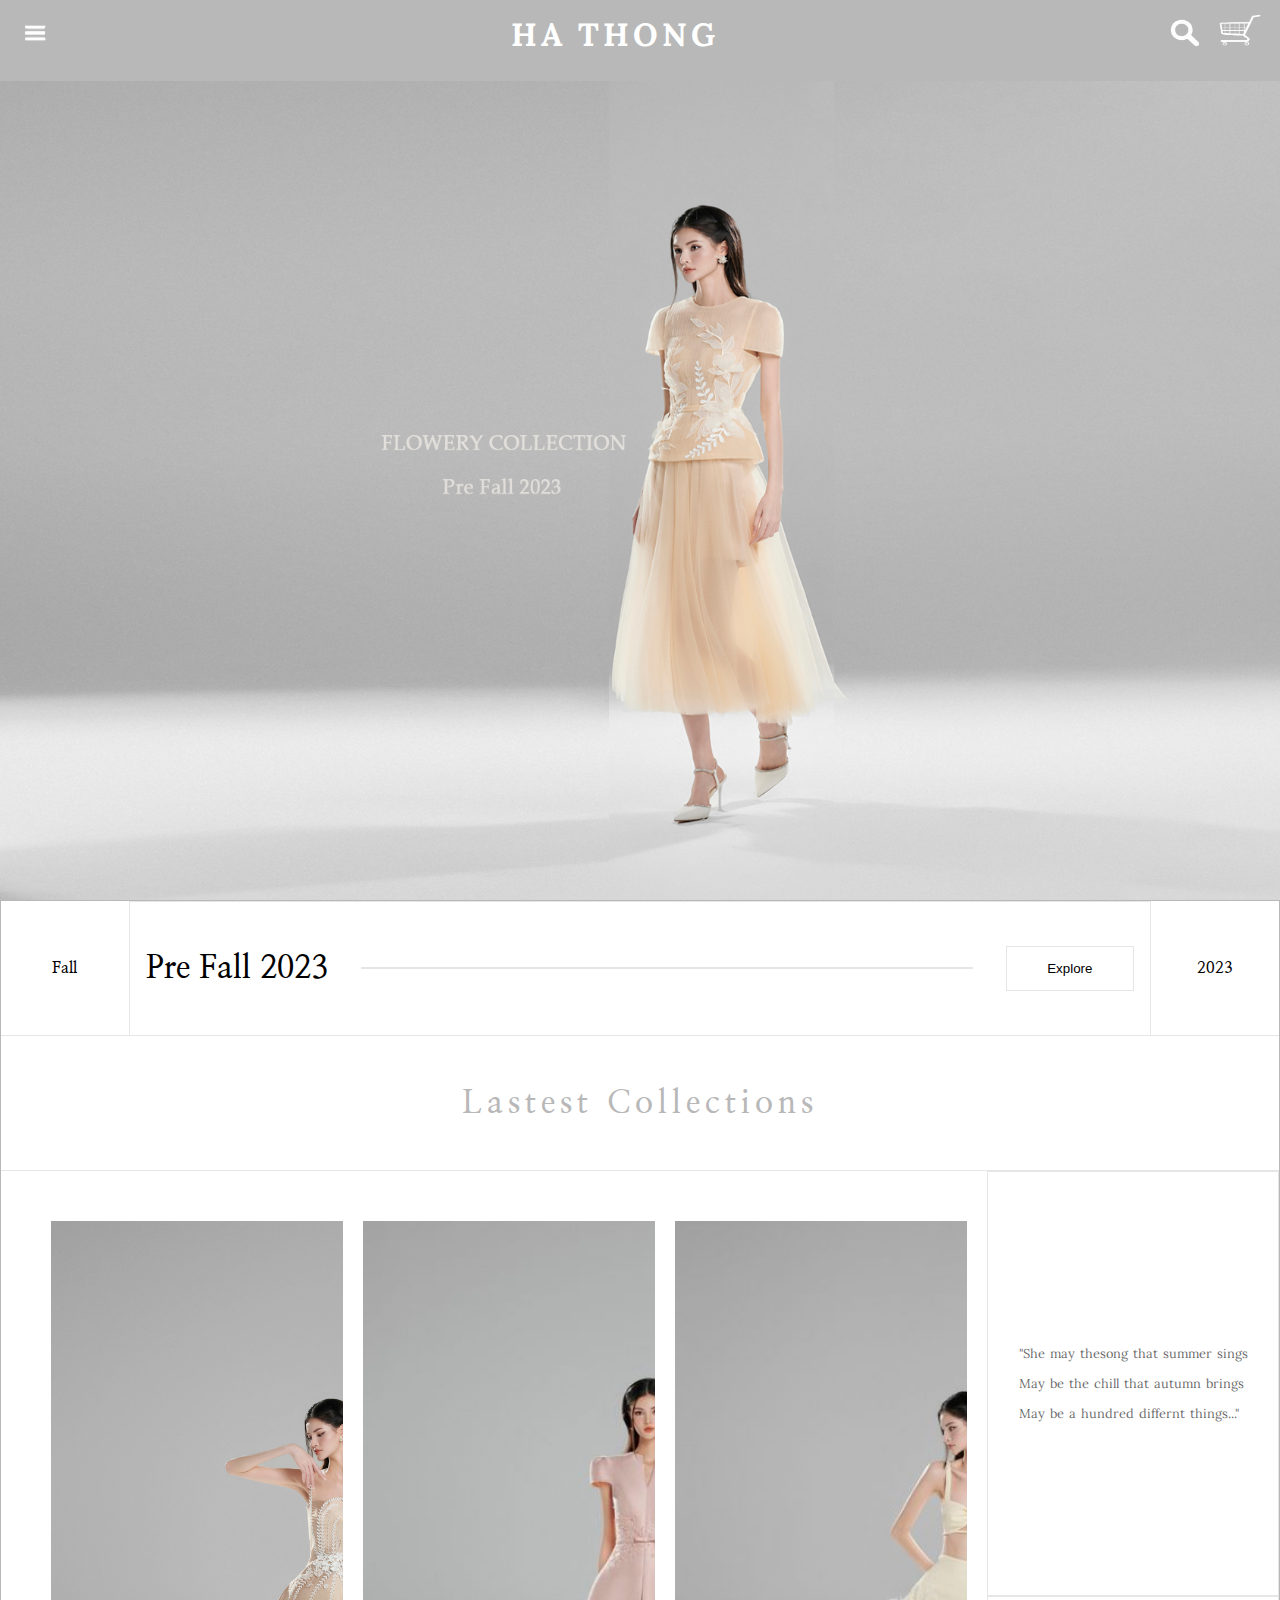
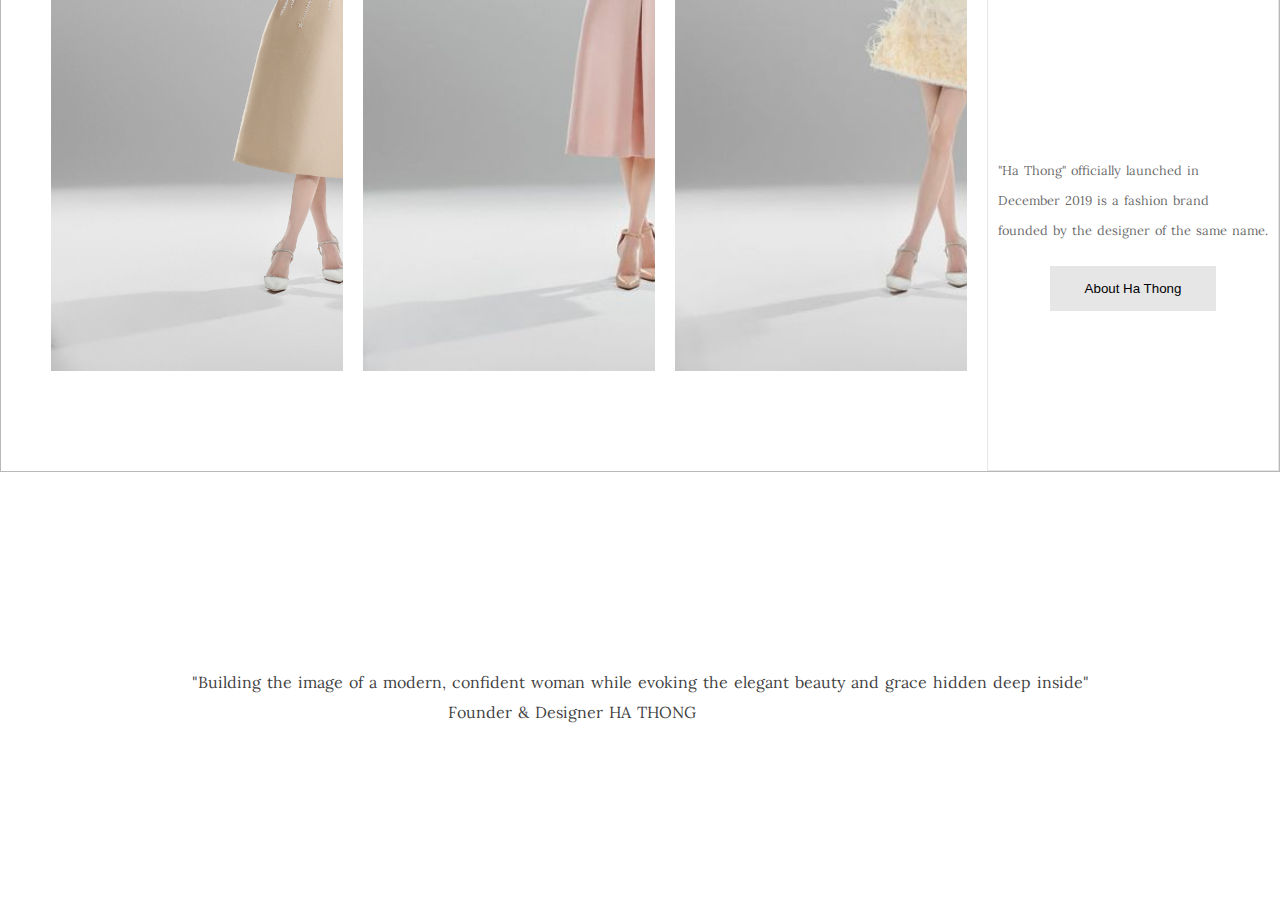
==== Public/index.html @ 0e577a48 "first commit" ====
<!DOCTYPE html>
<html lang="en">
<head>
    <meta charset="UTF-8">
    <meta name="viewport" content="width=device-width, initial-scale=1.0">
    <title>HA THONG</title>
    <link rel="shortcut icon" href="/Public/Images/OIP.jpeg" type="image/x-icon">
    <link rel="stylesheet" href="/Source/styles.css">
</head>
<body>

    <header>
        <nav>
            <div class="left">
                <a href="" target="_blank"><img src="/Public/Images/Menu.png" alt="" srcset=""> </a>

            </div>

            <div class="middle">
                <h1>
                   <a  href="" target="_blank"> HA THONG </a>
                </h1>

            </div>

            <div class="right">
                <a href="" target="_blank"> <img src="/Public/Images/Search.png" alt="Search" srcset="" style="width:40px ; height:30px;"></a>
                <a href="" target="_blank"> <img src="/Public/Images/cart.png" alt="cart" srcset=""></a>

            </div>

        </nav>
    </header>

    <main>
        <section class="sectionOne">


        </section>

        <section class="sectionTwo">
            <div class="Head">
                <div class="fall">
                    <h2>
                        Fall
                    </h2>
                </div>

                <div class="prefall">
                    <h1>
                        Pre Fall 2023
                    </h1>

                    <hr>

                    <button type="submit">
                        Explore
                    </button>
                </div>

                <div class="date">
                    <h2>2023</h2>
                </div>
            </div>

            <div class="secondHead">
                <h1> Lastest Collections </h1>
            </div>

            <div class="thirdHead">
                <div class="spaceOne">

                </div>

                <div class="textContainerOne">
                    <p>"She may thesong that summer sings <br>
                        May be the chill that autumn brings <br>
                        May be a hundred differnt things..."
                    </p>

                </div>

                <div class="spaceTwo">

                </div>

                <div class="container-one">


                </div>

                <div class="container-two">


                </div>

                
                <div class="container-three">


                </div>

                <div class="textContainerTwo">
                    <p>
                        "Ha Thong" officially launched in <br>
                         December 2019 is a fashion brand <br>
                          founded by the designer of the same name.
                    </p>

                    <button type="button"> About Ha Thong</button>

                </div>


            </div>


        </section>

        <section class="sectionThree">
            <p>
                "Building the image of a modern, confident woman while evoking the elegant beauty and grace hidden deep inside"
                        <br>    <span style="padding-left: 20vw;">Founder & Designer HA THONG </span>
            </p>
        </section>


    </main>
    
</body>
</html>
---- Source/styles.css ----
@import url('https://fonts.googleapis.com/css2?family=Kenia&family=Nunito:ital,wght@0,200;0,300;0,400;0,500;0,600;0,700;0,800;0,900;0,1000;1,200;1,300;1,400;1,500;1,600;1,700;1,800;1,900&display=swap');
  @import url('https://fonts.googleapis.com/css2?family=Lora&family=Nunito:ital,wght@0,200;0,300;0,400;0,500;0,600;0,700;0,800;0,900;0,1000;1,200;1,300;1,400;1,500;1,600;1,700;1,800;1,900&display=swap');

  @import url('https://fonts.googleapis.com/css2?family=Nanum+Myeongjo&family=Nunito:ital,wght@0,200;0,300;0,400;0,500;0,600;0,700;0,800;0,900;0,1000;1,200;1,300;1,400;1,500;1,600;1,700;1,800;1,900&display=swap');

*{
    box-sizing: border-box;
    margin: 0;
    padding: 0;
}

html{
    scroll-behavior:smooth;
}

::-webkit-scrollbar{
    width: 5px;
}

::-webkit-scrollbar-track {
    background: #fffdfd;
}
  
::-webkit-scrollbar-thumb{
    background: #B8B8B8;
    border-radius: 10px;
}

body{
    width: 100%;
    height: 100vh;
}

header{
    height: 9vh;
    background-color: #B8B8B8;
    position: sticky;
    top: 0;
}

nav{
    display: flex;
    justify-content: space-between;
    align-items: center;
    padding: 5px;
}

.left img{
    width: 60px;
    height: 20px;
}

.right{
    display: flex;
    justify-content: center;
    align-items: center;
}

.right img{
    width: 70px;
    height: 55px;
}

h1 a{
    color: #fff;
    text-decoration: none;
    font-family: Lora;
    letter-spacing: 4px;
}

.sectionOne{
    background-image: url("/Public/Images/Main\ Image.jpg");
    background-position: center;
    background-size: cover;
    height: 91vh;
}

.sectionTwo{
    border: 1px solid #B8B8B8;
}


.sectionTwo .Head{
    height: 15vh;
    display: flex;
    justify-content: space-between;
    align-items: center;
    border-bottom: 1px solid #E6E6E6 ;
}

.fall, .date{
    width: 10%;
    height: 15vh;
    display: flex;
    justify-content: center;
    align-items: center;
}

:where(.fall, .date) :is(h2){
    font-family: Nanum Myeongjo;
    font-size: 1rem;
}

.prefall{
    width: 80%;
    display: flex;
    justify-content: space-around;
    align-items: center;
    height: 15vh;
    border: 1px solid #E6E6E6  ;
}

.prefall h1{
    font-family: Nanum Myeongjo;
}
.prefall button{
    width: 10vw;
    height: 5vh;
    background-color: transparent;
    border: 1px solid #E6E6E6 ;
}

.prefall button:hover{
    background-color: #E6E6E6 ;
}

hr{
    border: 1px solid #E6E6E6 ;
    width: 60%;
}

.sectionTwo .secondHead{
    height: 15vh;
    border-bottom: 1px solid #E6E6E6;
    display: flex;
    justify-content: center;
    align-items: center;

}

.secondHead h1{
    font-family: Nanum Myeongjo;
    color: #B8B8B8;
    letter-spacing: 5px;
}

.thirdHead{
    height: 100vh;
    display: grid;
    grid-template-columns: 30px 1fr 1fr 1fr 1fr;
    grid-template-rows: 50px 1fr 1fr 100px;
    column-gap: 20px;
}

.spaceOne{
    grid-column: span 4;
}

.textContainerOne{
    grid-column: span 1;
    grid-row: span 2;
    border: 1px solid #E6E6E6;
    display: flex;
    justify-content: center;
    align-items:center;
}

:where(.textContainerOne, .textContainerTwo) :is(p){
    color: rgba(0, 0, 0, 0.616);
    font-family: Lora;
    font-size: 0.8rem;
    word-spacing: 2px;
    line-height: 30px;
}

.spaceTwo{
    grid-column: span 1;
    grid-row: span 3;
}

.container-one{
    grid-column: span 1;
    grid-row: span 2;
    background-image: url("/Public/Images/gown-model.jpg");
    background-repeat: no-repeat;
    background-size: cover;
}

.container-one:hover{
    transition: all 1s ease 0s;
    background-image: url("/Public/Images/gown.jpg");
    cursor: pointer;   
}

.container-two{
    grid-column: span 1;
    grid-row: span 2;
    background-image: url("/Public/Images/blouse-model.jpg");
    background-repeat: no-repeat;
    background-size: cover;
}

.container-two:hover{
    transition: all 1s ease 0s;
    background-image: url("/Public/Images/blouse.png");
    cursor: pointer;
}

.container-three{
    grid-column: span 1;
    grid-row: span 2;
    background-image: url("/Public/Images/crop-top-model.jpg");
    background-repeat: no-repeat;
    background-size: cover;

}

.container-three:hover{
    transition: all 1s ease 0s;
    background-image: url("/Public/Images/crop-top.jpg");
    cursor: pointer;
}

.textContainerTwo{
    grid-column: span 1;
    grid-row: span 2;
    display: flex;
    flex-direction: column;
    justify-content: center;
    align-items:center;
    border: 1px solid #E6E6E6;
}

:where(.textContainerTwo) :is(button){
    width: 13vw;
    height: 5vh;
    border: 0px;
    background-color: #E6E6E6;
    margin-top: 20px;
}

:where(.textContainerTwo) :is(button:hover){
    border: 1px solid black;
    background-color: transparent;
}


.sectionThree{
    height: 50vh;
    display: flex;
    justify-content: center;
    align-items: center;
}

:where(.sectionThree) :is(p){
    color: rgba(0, 0, 0, 0.767);
    font-family: Lora;
    font-size: 1rem;
    word-spacing: 2px;
    line-height: 30px;
}
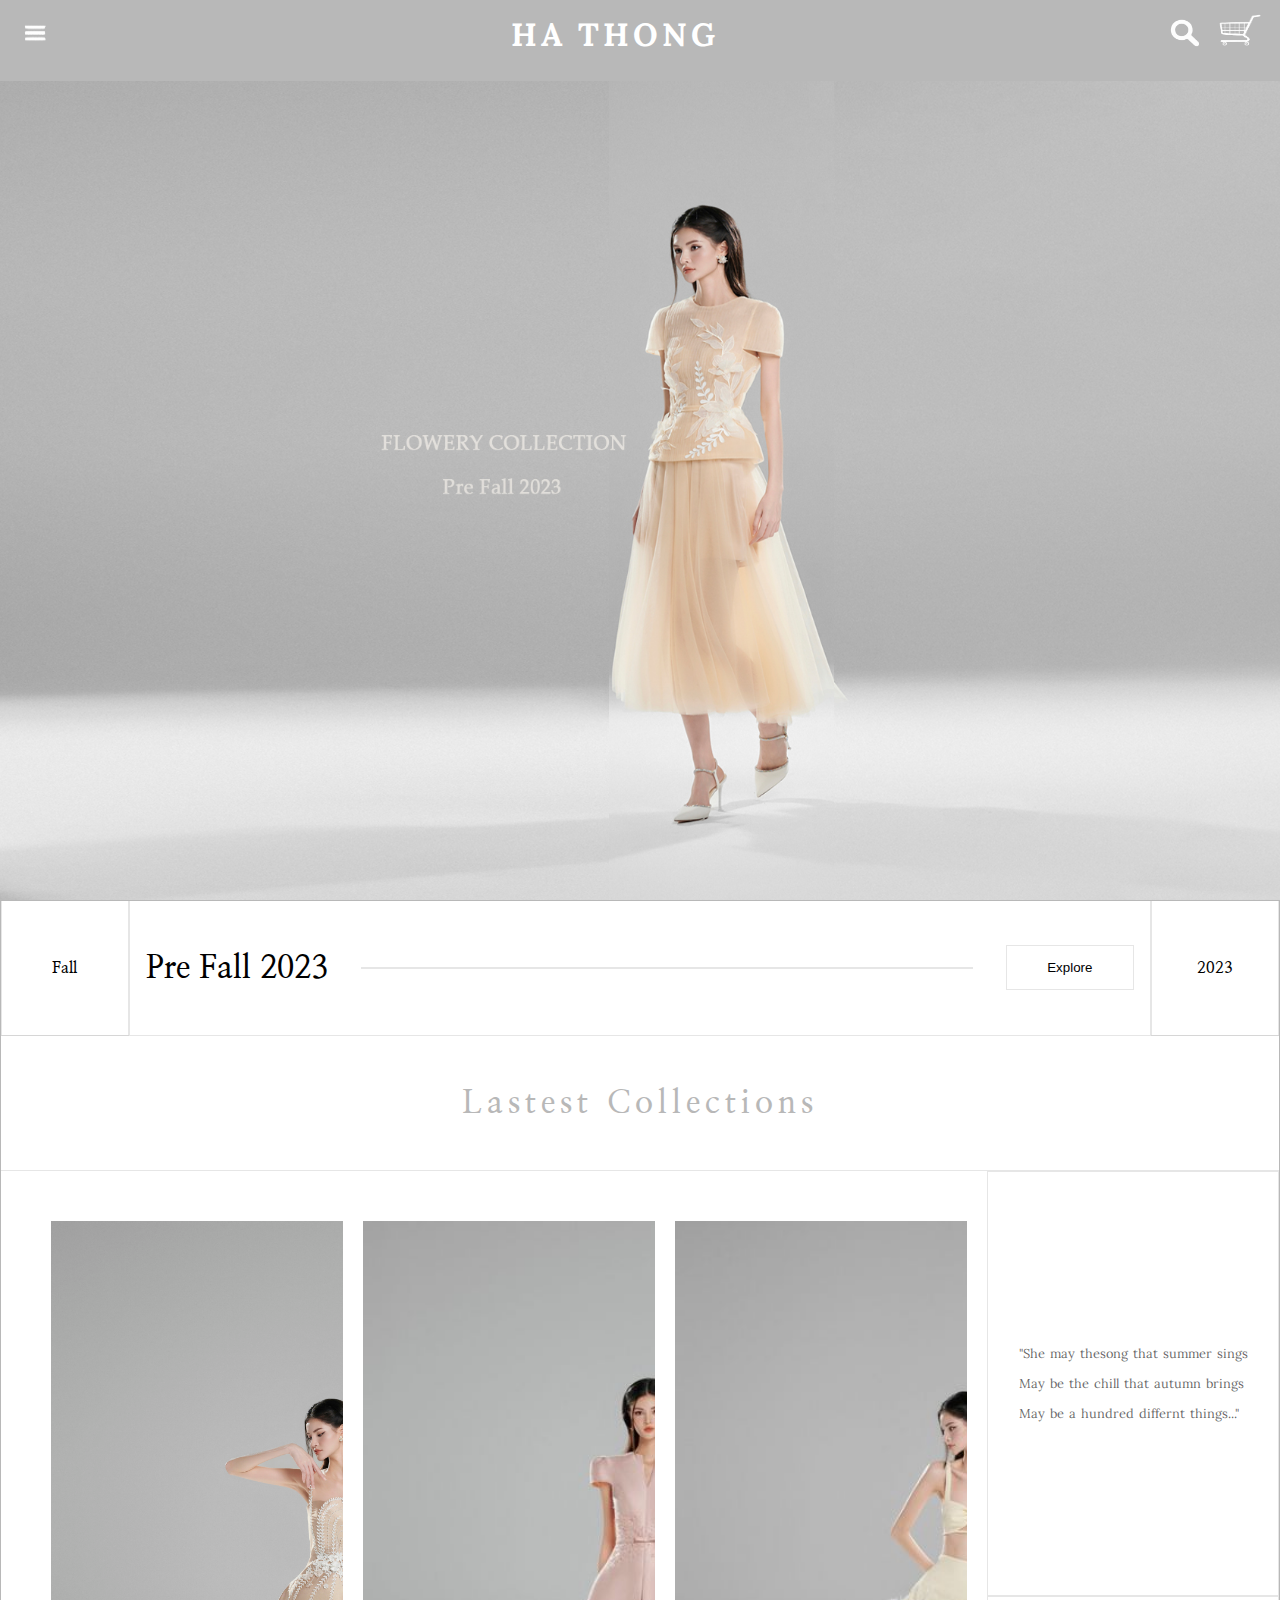
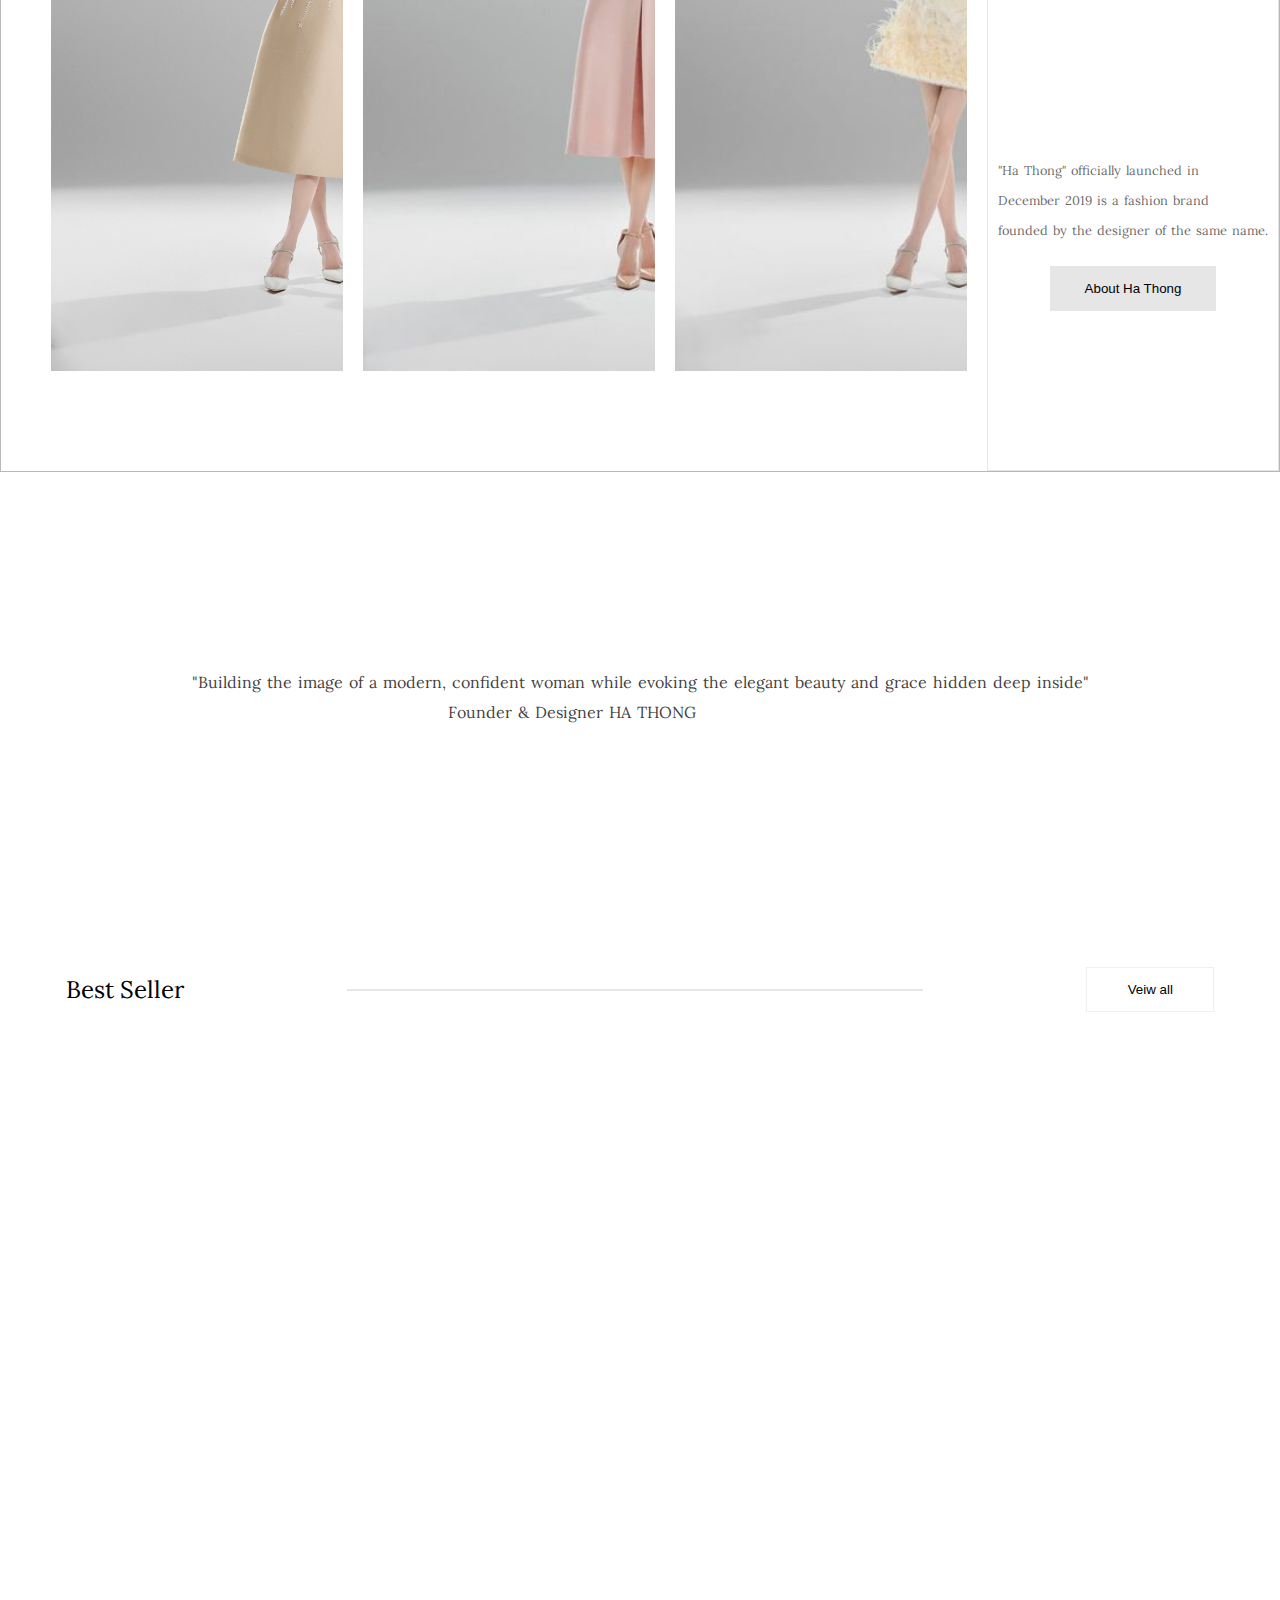
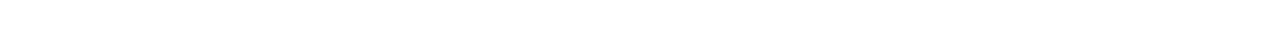
==== commit f8a316ee: "Best Seller Section added." ====
--- a/Public/index.html
+++ b/Public/index.html
@@ -124,6 +124,28 @@
             </p>
         </section>
 
+        <section class="sectionFour">
+            <div class="topHead">
+                <div class="bestSeller">
+                    <h2>
+                        Best Seller
+                    </h2>
+                </div>
+
+                <div class="prefall">
+                    <hr>
+                </div>
+
+                <div class="veiwAll">
+                    <button type="submit">
+                        Veiw all
+                    </button>
+                </div>
+
+            </div>
+
+        </section>
+
 
     </main>
     
--- a/Source/styles.css
+++ b/Source/styles.css
@@ -95,6 +95,8 @@
     display: flex;
     justify-content: center;
     align-items: center;
+    border: 1px solid #b8b8b85b;
+    border-top: 0px;
 }
 
 :where(.fall, .date) :is(h2){
@@ -109,6 +111,7 @@
     align-items: center;
     height: 15vh;
     border: 1px solid #E6E6E6  ;
+    border-top: 0px;
 }
 
 .prefall h1{
@@ -259,4 +262,41 @@
     font-size: 1rem;
     word-spacing: 2px;
     line-height: 30px;
-}+}
+
+.sectionFour{
+    height: 80vh;
+
+}
+
+.sectionFour .topHead{
+    display: flex;
+    justify-content: space-around;
+    align-items: center;
+}
+
+:where(.bestSeller) :is(h2){
+    font-family: Lora;
+    font-weight: 100;
+}
+
+.topHead .prefall{
+    width: 50%;
+    border: 0px;
+}
+
+.topHead .prefall hr{
+    border: 1px solid #E6E6E6 ;
+    width: 90%;
+}
+
+.veiwAll button{
+    width: 10vw;
+    height: 5vh;
+    background-color: transparent;
+    border: 1px solid #f0eeee ;
+}
+    
+.veiwAll button:hover{
+    background-color: #E6E6E6 ;
+}
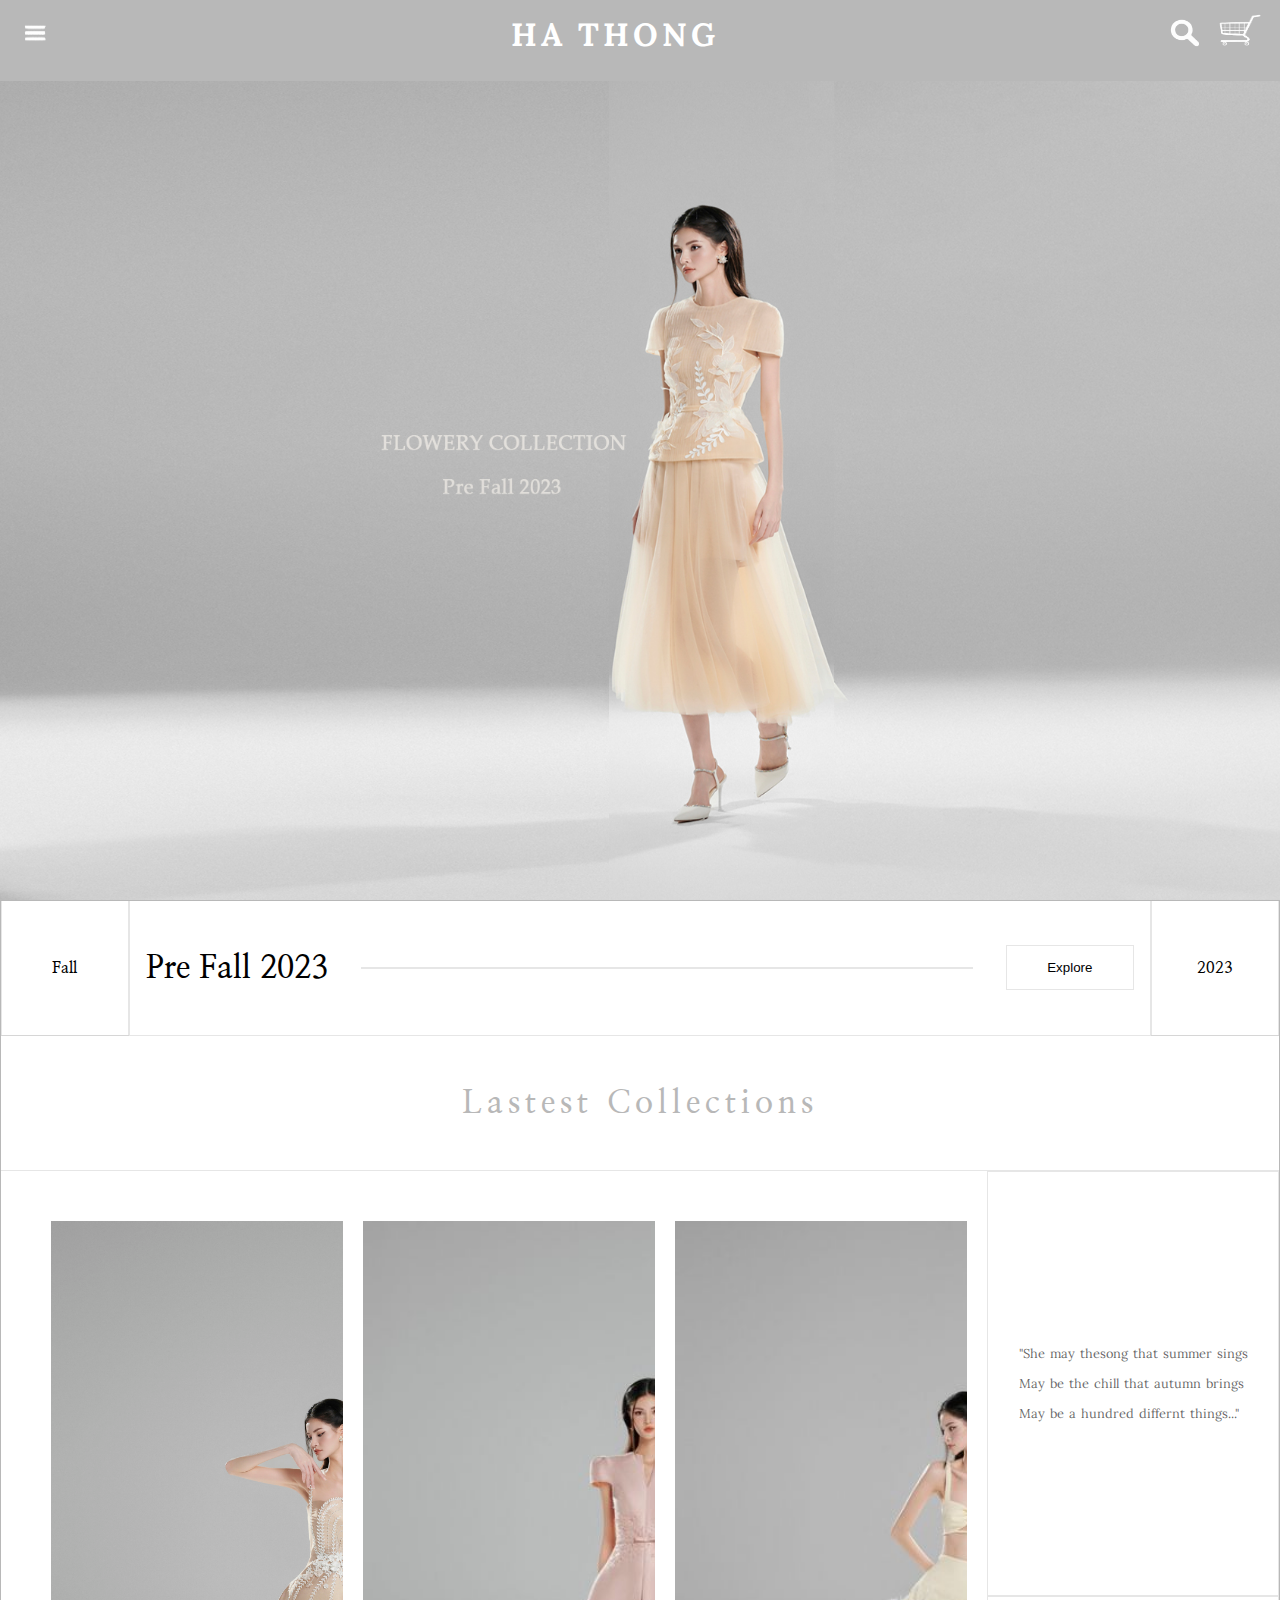
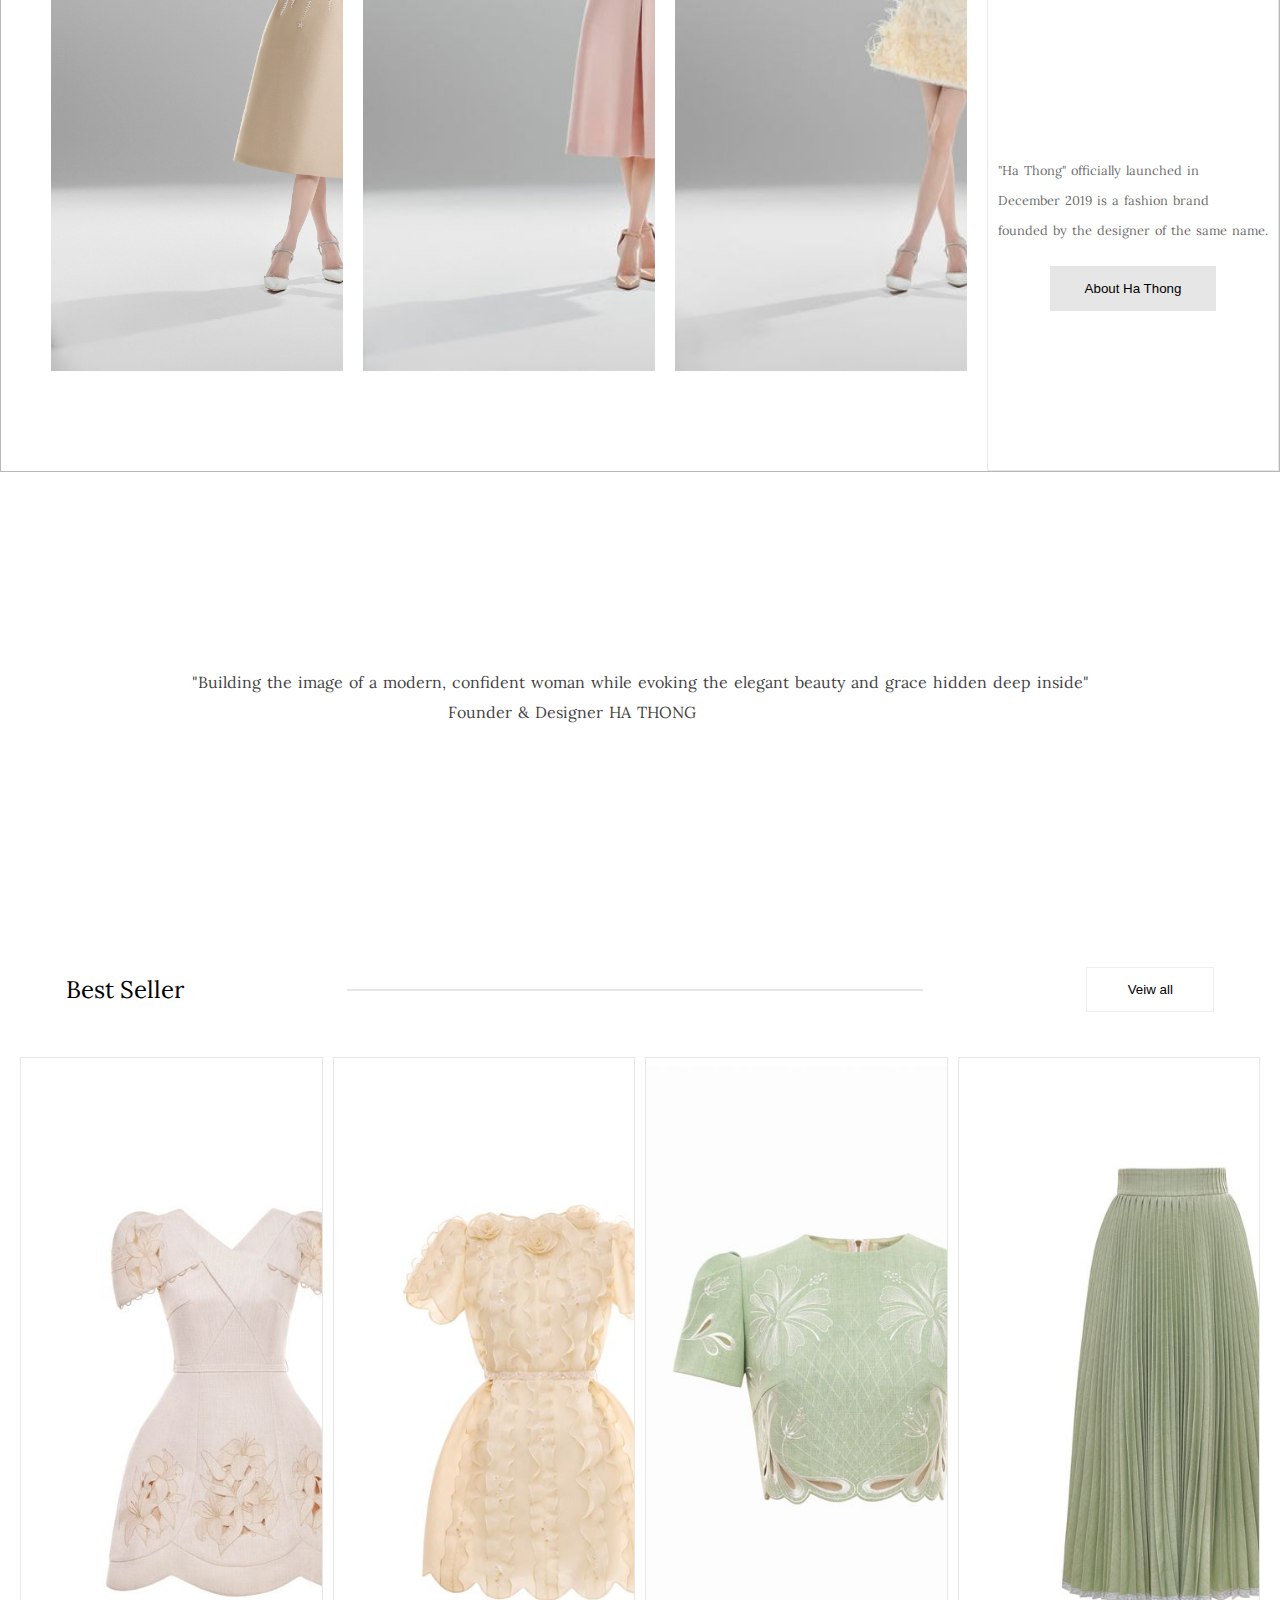
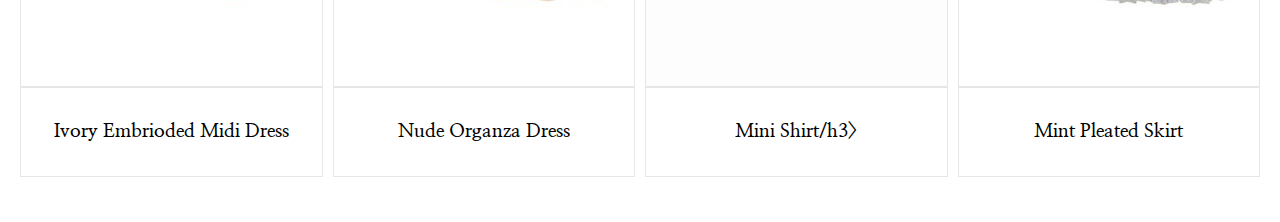
==== commit 5c80e203: "Best Seller Section Completed...!" ====
--- a/Public/index.html
+++ b/Public/index.html
@@ -125,6 +125,7 @@
         </section>
 
         <section class="sectionFour">
+
             <div class="topHead">
                 <div class="bestSeller">
                     <h2>
@@ -144,6 +145,52 @@
 
             </div>
 
+            <div class="bestSellerDresses">
+                <div class="firstSpace">
+
+                </div>
+                <div class="bestSellerOne">
+                    <div class="bestSellerOneDress">
+
+                    </div>
+                    <div class="bestSellerText">
+                        <h3>Ivory Embrioded Midi Dress</h3>
+                    </div>
+                </div>
+
+                <div class="bestSellerTwo">
+                    <div class="bestSellerTwoDress">
+
+                    </div>
+                    <div class="bestSellerText">
+                        <h3>Nude Organza Dress</h3>
+                    </div>
+                </div>
+
+                  <div class="bestSellerThree">
+                    <div class="bestSellerThreeDress">
+
+                    </div>
+                    <div class="bestSellerText">
+                        <h3>Mini Shirt/h3>
+                    </div>
+                </div>
+
+                <div class="bestSellerFour">
+                    <div class="bestSellerFourDress">
+
+                    </div>
+                    <div class="bestSellerText">
+                        <h3>Mint Pleated Skirt</h3>
+                    </div>
+                </div>
+                <div class="lastSpace">
+
+                </div>
+
+
+            </div>
+
         </section>
 
 
--- a/Source/styles.css
+++ b/Source/styles.css
@@ -8,6 +8,9 @@
     box-sizing: border-box;
     margin: 0;
     padding: 0;
+}
+button:hover{
+    cursor: pointer;
 }
 
 html{
@@ -265,7 +268,7 @@
 }
 
 .sectionFour{
-    height: 80vh;
+    height: 100vh;
 
 }
 
@@ -300,3 +303,92 @@
 .veiwAll button:hover{
     background-color: #E6E6E6 ;
 }
+
+.bestSellerDresses{
+    height: 80vh;
+    display: grid;
+    grid-template-columns: 10px 1fr 1fr 1fr 1fr 10px;
+    grid-template-rows: 1fr;
+    column-gap: 10px;
+}
+
+.fisrtSpace, .lastSpace{
+    grid-column: span 1;
+    grid-row: span 1;
+}
+
+.bestSellerOne, .bestSellerTwo, .bestSellerThree, .bestSellerFour{
+    grid-column: span 1;
+    grid-row: span 1;
+
+}
+
+
+
+:where(.bestSellerOne, .bestSellerTwo, .bestSellerThree, .bestSellerFour ) :is(.bestSellerText){
+    height: 10vh;
+    border: 1px solid #E6E6E6;
+    display: flex;
+    justify-content: center;
+    align-items: center;
+}
+
+.bestSellerText{
+    font-family: Nanum Myeongjo;
+    font-weight: 100;
+
+}
+
+.bestSellerOneDress, .bestSellerTwoDress, .bestSellerThreeDress, .bestSellerFourDress {
+    height: 70vh;
+    background-repeat: no-repeat;
+    background-size: cover;
+    border: 1px solid #E6E6E6;
+
+}
+
+.bestSellerOneDress{
+    background-image: url("/Public/Images/best-seller-one.jpg");
+}
+
+.bestSellerOneDress:hover{
+    cursor: pointer;
+    transition: all 1s ease 0s;
+    background-image: url("/Public/Images/best-seller-one-model.jpg");
+}
+
+.bestSellerTwoDress{
+    background-image: url("/Public/Images/best-seller-two.jpg");
+
+}
+
+.bestSellerTwoDress:hover{
+    cursor: pointer;
+    transition: all 1s ease 0s;
+    background-image: url("/Public/Images/best-seller-two-model.jpg");
+    
+}
+
+.bestSellerThreeDress{
+    background-image: url("/Public/Images/best-seller-three.jpg");
+
+}
+
+.bestSellerThreeDress:hover{
+    cursor: pointer;
+    transition: all 1s ease 0s;
+    background-image: url("/Public/Images/best-seller-three-model.jpg");
+
+}
+
+.bestSellerFourDress{
+    background-image: url("/Public/Images/best-seller-four.jpg");
+
+}
+
+.bestSellerFourDress:hover{
+    cursor: pointer;
+    transition: all 1s ease 0s;
+    background-image: url("/Public/Images/best-seller-four-model.jpg");
+
+}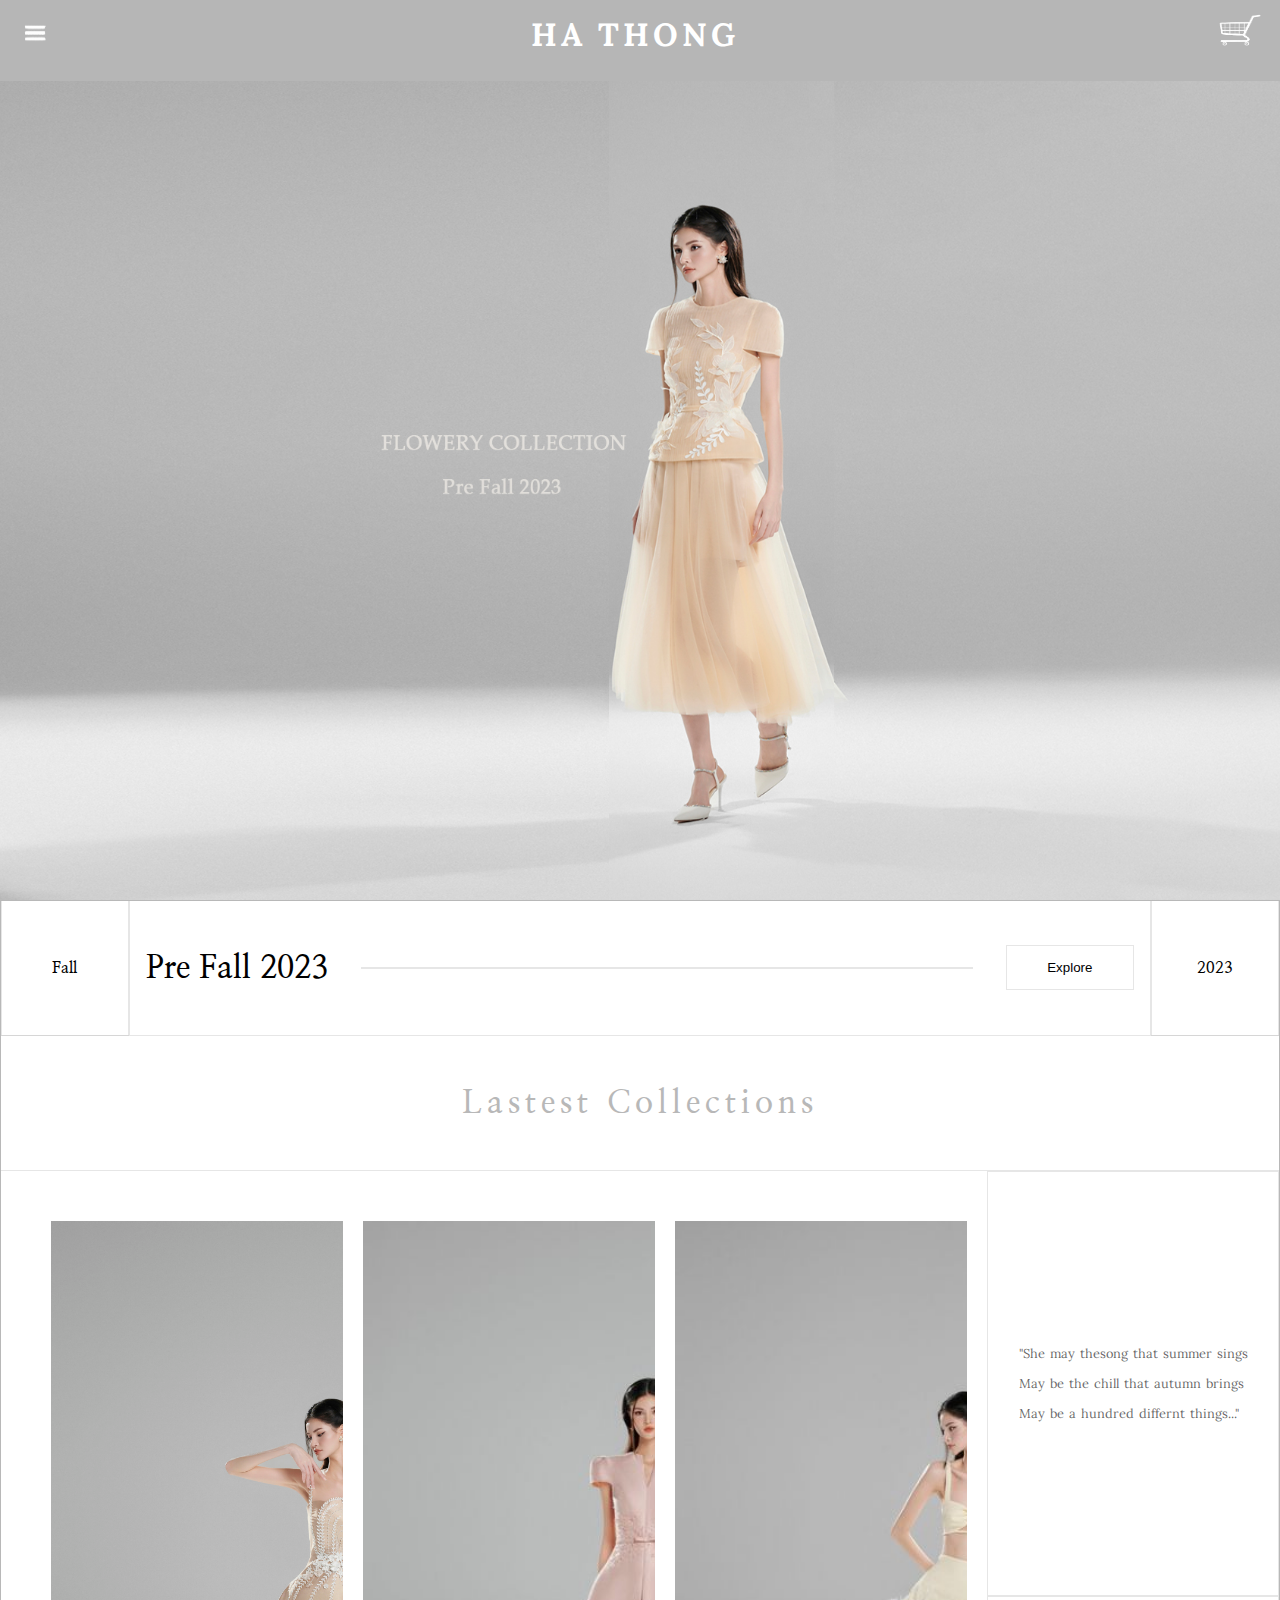
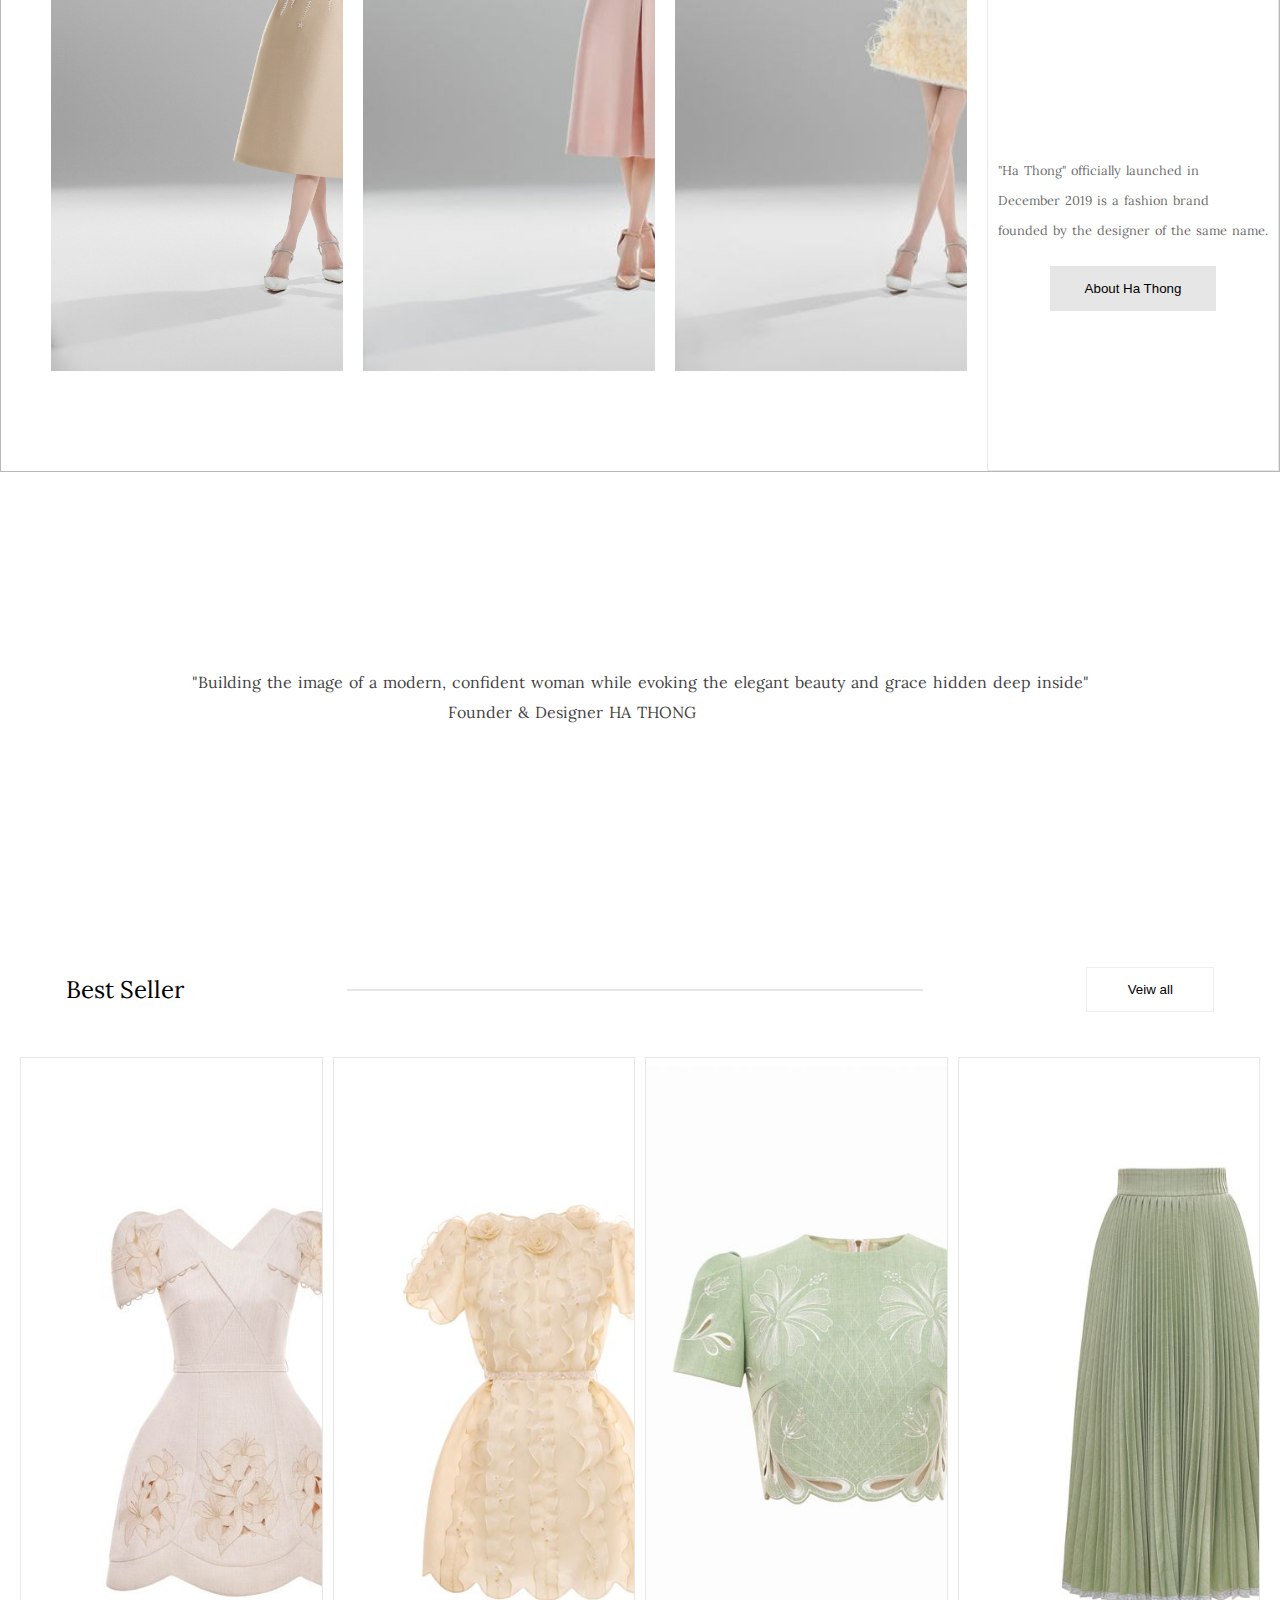
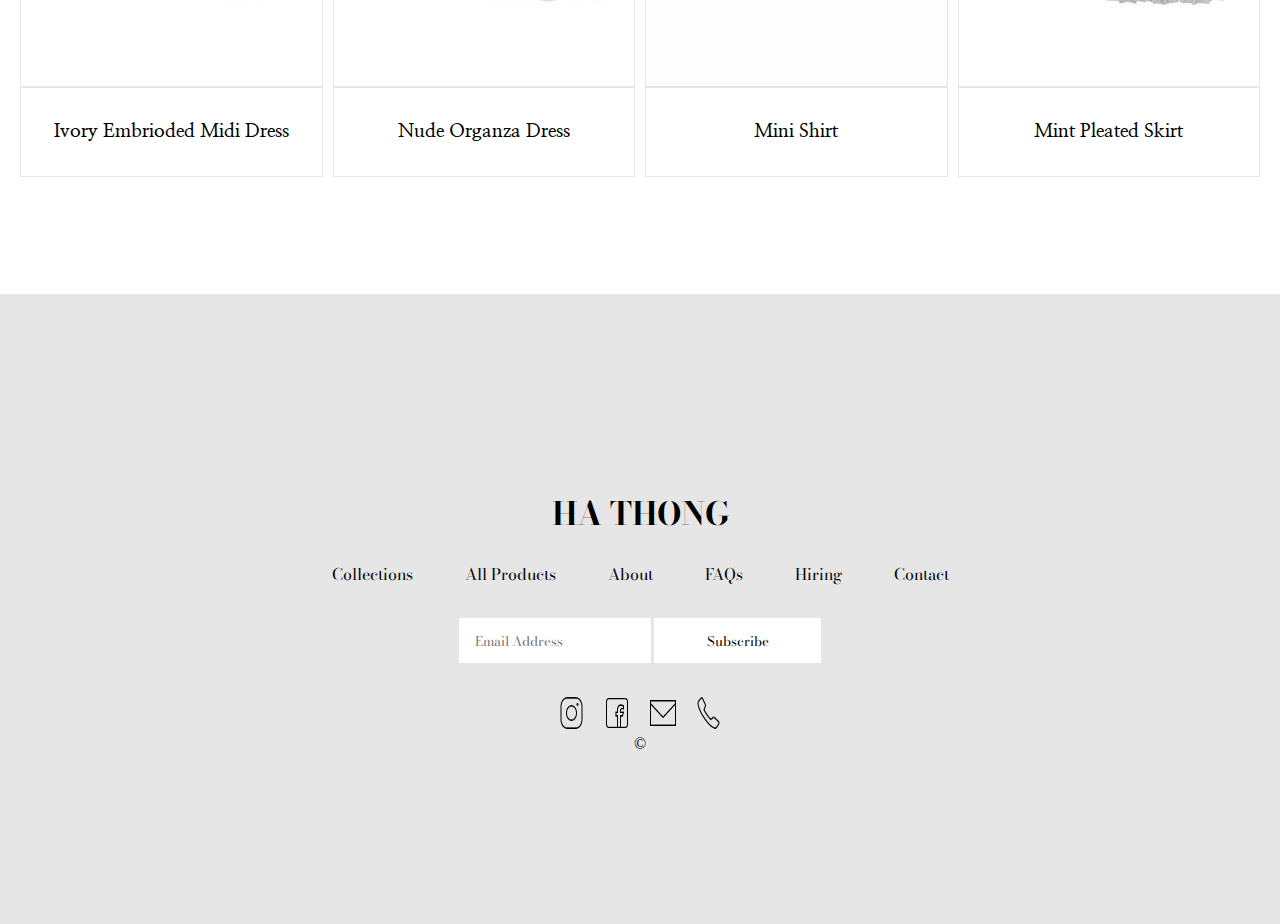
==== commit fa0c1a3a: "Footer Completed" ====
--- a/Public/index.html
+++ b/Public/index.html
@@ -24,7 +24,6 @@
             </div>
 
             <div class="right">
-                <a href="" target="_blank"> <img src="/Public/Images/Search.png" alt="Search" srcset="" style="width:40px ; height:30px;"></a>
                 <a href="" target="_blank"> <img src="/Public/Images/cart.png" alt="cart" srcset=""></a>
 
             </div>
@@ -168,11 +167,11 @@
                 </div>
 
                   <div class="bestSellerThree">
-                    <div class="bestSellerThreeDress">
-
-                    </div>
-                    <div class="bestSellerText">
-                        <h3>Mini Shirt/h3>
+                    <div class="bestSellerThreeDress"> 
+
+                    </div>
+                    <div class="bestSellerText">
+                        <h3>Mini Shirt</h3>
                     </div>
                 </div>
 
@@ -190,6 +189,49 @@
 
 
             </div>
+
+        </section>
+
+        <section class="sectionFive">
+            <footer>
+                <div class="footerName">
+                    <h1>HA THONG</h1>
+                </div>
+
+                <div class="footerLinks">
+                    <a href="http://" target="_blank"> Collections</a>
+                    <a href="http://" target="_blank">All Products</a>
+                    <a href="http://" target="_blank">About</a>
+                    <a href="http://" target="_blank">FAQs</a>
+                    <a href="http://" target="_blank">Hiring</a>
+                    <a href="http://" target="_blank">Contact</a>
+                </div>
+
+                <div class="footerContacts">
+                    <input type="email" placeholder="Email Address" id="" required>
+                    <button type="submit"> Subscribe</button>
+
+                </div>
+
+                <div class="footerSocials">
+                    <a href="http://" target="_blank">
+                        <img src="/Public/Images/instagram.png" alt="" srcset="">
+                    </a>
+                    <a href="http://" target="_blank">
+                        <img src="/Public/Images/facebook.png" alt="" srcset="">
+                    </a>
+                    <a href="http://" target="_blank">
+                        <img src="/Public/Images/Email.png" alt="" srcset="">
+                    </a>
+                    <a href="http://" target="_blank">
+                        <img src="/Public/Images/phone.png" alt="" srcset="">
+                    </a>
+                </div>
+
+                <div class="footerNote">
+                    <p> &copy;</p>
+                </div>
+            </footer>
 
         </section>
 
--- a/Source/styles.css
+++ b/Source/styles.css
@@ -1,8 +1,10 @@
 
   @import url('https://fonts.googleapis.com/css2?family=Kenia&family=Nunito:ital,wght@0,200;0,300;0,400;0,500;0,600;0,700;0,800;0,900;0,1000;1,200;1,300;1,400;1,500;1,600;1,700;1,800;1,900&display=swap');
   @import url('https://fonts.googleapis.com/css2?family=Lora&family=Nunito:ital,wght@0,200;0,300;0,400;0,500;0,600;0,700;0,800;0,900;0,1000;1,200;1,300;1,400;1,500;1,600;1,700;1,800;1,900&display=swap');
-
   @import url('https://fonts.googleapis.com/css2?family=Nanum+Myeongjo&family=Nunito:ital,wght@0,200;0,300;0,400;0,500;0,600;0,700;0,800;0,900;0,1000;1,200;1,300;1,400;1,500;1,600;1,700;1,800;1,900&display=swap');
+  @import url('https://fonts.googleapis.com/css2?family=Bodoni+Moda:ital,opsz,wght@0,6..96,400;0,6..96,500;0,6..96,600;0,6..96,700;1,6..96,400;1,6..96,500;1,6..96,600&family=Nanum+Myeongjo&display=swap');
+
+
 
 *{
     box-sizing: border-box;
@@ -37,7 +39,7 @@
 
 header{
     height: 9vh;
-    background-color: #B8B8B8;
+    background-color: #B6B6B6;
     position: sticky;
     top: 0;
 }
@@ -391,4 +393,80 @@
     transition: all 1s ease 0s;
     background-image: url("/Public/Images/best-seller-four-model.jpg");
 
-}+}
+
+.sectionFive{
+    margin-top: 8vh;
+    height: 70vh;
+    background-color: #E6E6E6;
+    display: flex;
+    justify-content: center;
+    align-items: center;
+
+}
+
+footer{
+    display: flex;
+    justify-content: space-around;
+    flex-direction: column;
+    align-items: center;
+}
+
+:where(.footerName) :is(h1){
+    font-family: Bodoni Moda;
+    padding: 1.5rem;
+}
+
+:where(.footerLinks) :is(a){
+  padding: 1.5rem;
+  text-decoration: none;
+  color: black;
+  font-family:Bodoni Moda;
+  font-weight: 400;
+}
+
+.footerContacts{
+    margin: 2rem;
+    display: flex;
+}
+
+:where(.footerContacts) :is(input){
+   width: 15vw;
+   height: 5vh;
+   background-color: white;
+   font-family: Bodoni Moda;
+   border: 0px;
+   padding: 1rem;
+}
+
+:where(.footerContacts) :is(button){
+    width: 13vw;
+    height: 5vh;
+    background-color: white;
+    font-family: Bodoni Moda;
+    border: 0px;
+    margin-left: 0.2rem;
+}
+
+:where(.footerContacts) :is(button:hover){
+    cursor: pointer;
+    background-color: #E6E6E6;
+}
+
+:where(.footerSocials) :is(a){
+    margin: 0.5rem;
+    text-decoration: none;
+   
+}
+
+:where(a) :is(img){
+   width: 2vw;
+   height: 4vh;
+}
+
+:where(a) :is(img:hover){
+    width: 2vw;
+    height: 4vh;
+    background-color: #f5eeee79;
+    
+ }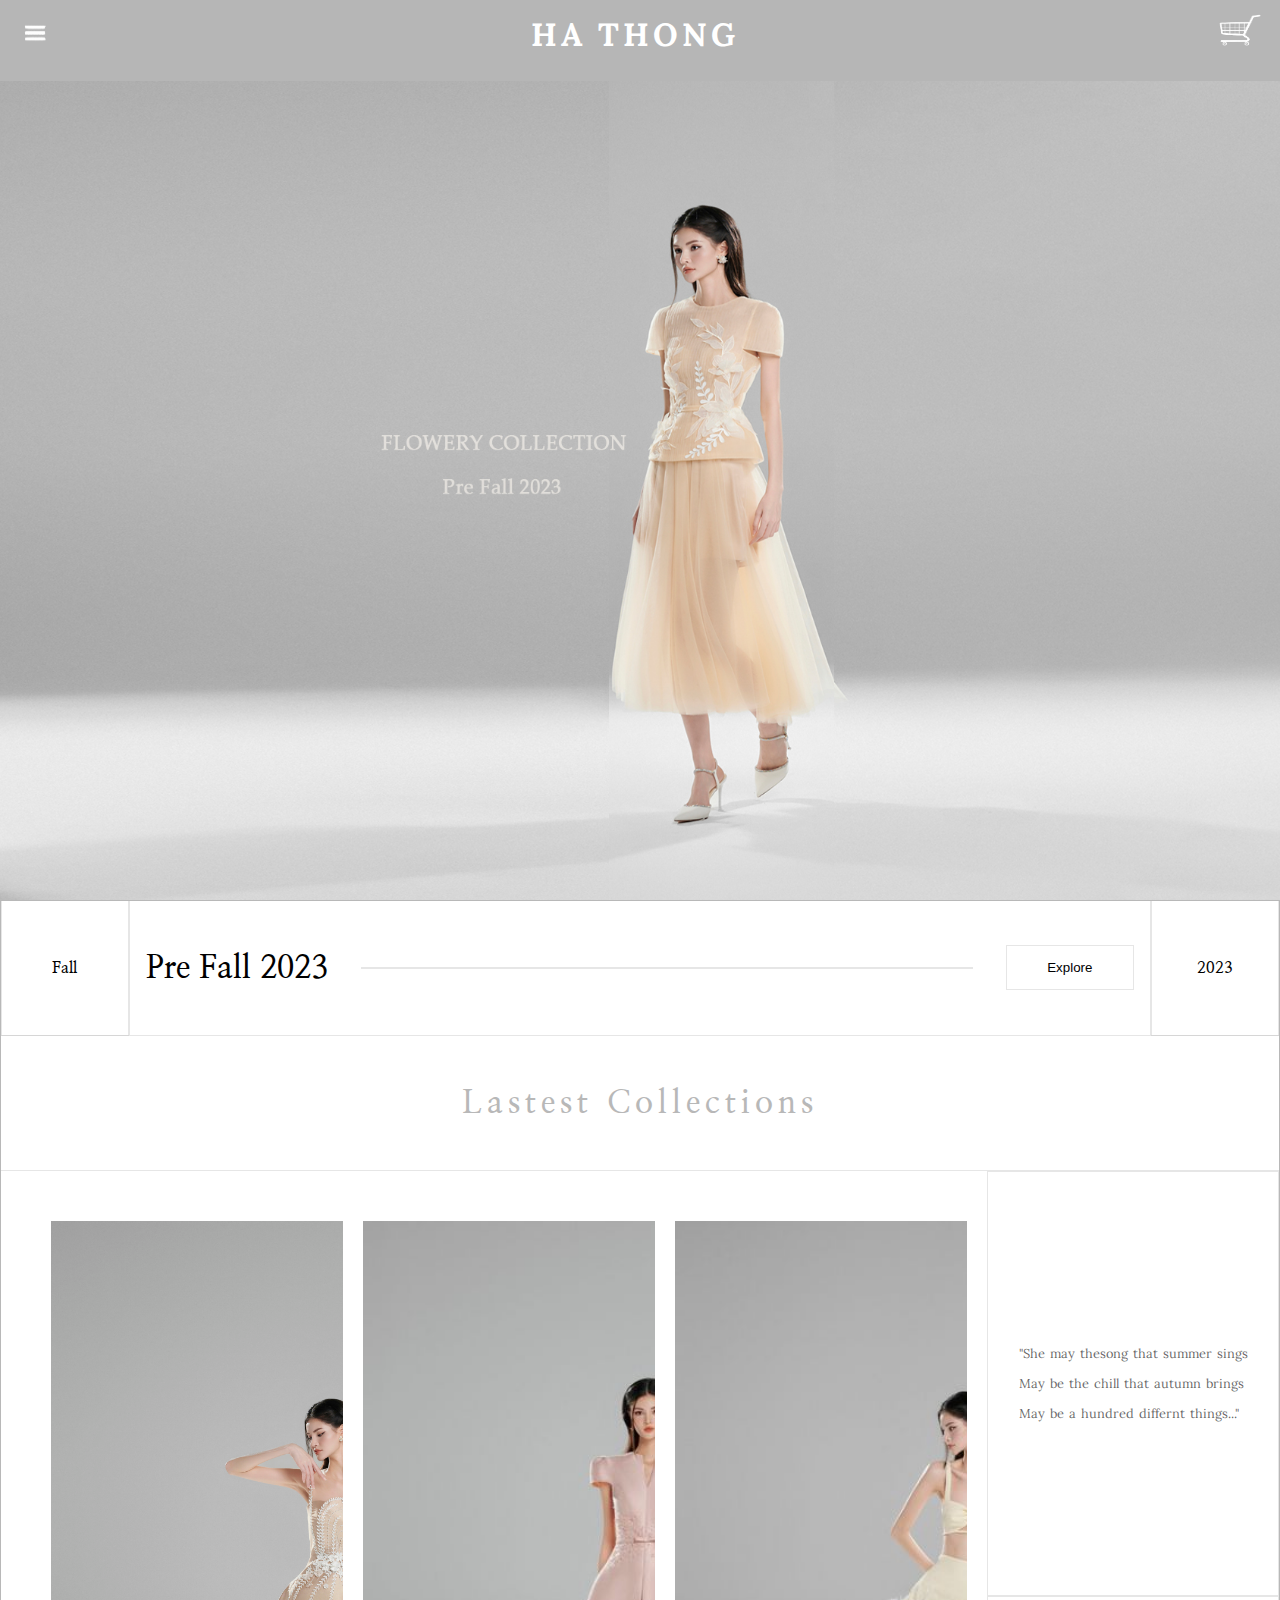
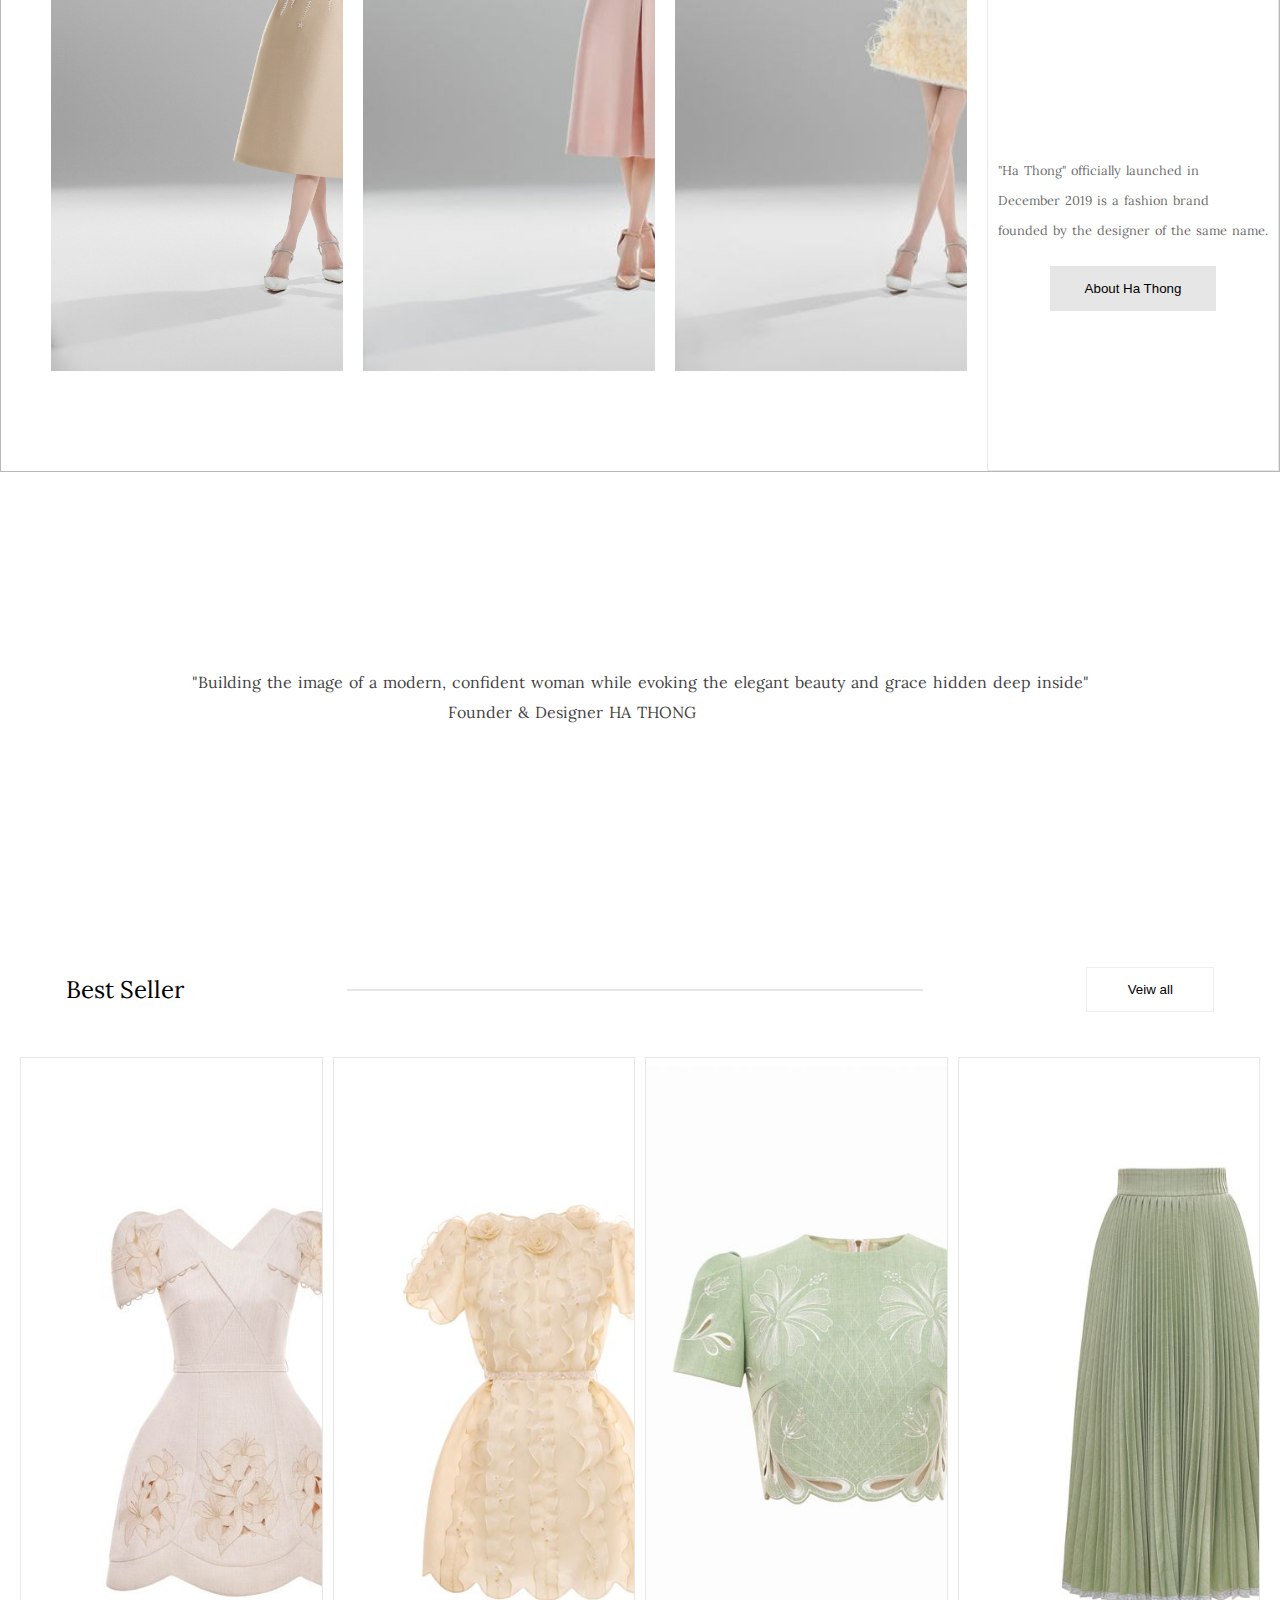
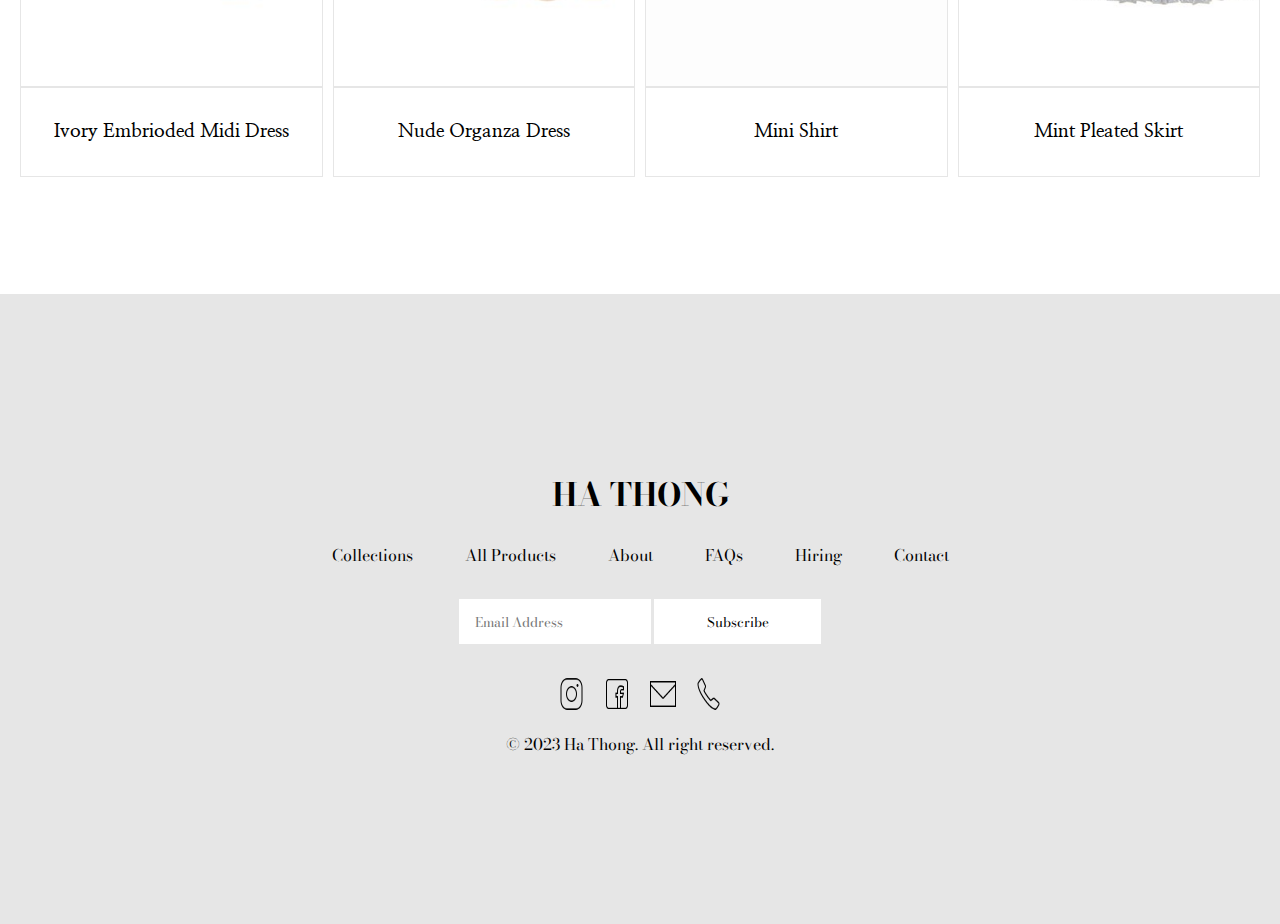
==== commit a1ea5031: "Footer updated and completed." ====
--- a/Public/index.html
+++ b/Public/index.html
@@ -229,7 +229,7 @@
                 </div>
 
                 <div class="footerNote">
-                    <p> &copy;</p>
+                    <p> &copy;  2023 Ha Thong. All right reserved.  </p>
                 </div>
             </footer>
 
--- a/Source/styles.css
+++ b/Source/styles.css
@@ -467,6 +467,13 @@
 :where(a) :is(img:hover){
     width: 2vw;
     height: 4vh;
-    background-color: #f5eeee79;
+    background-color: #f5eeee;
     
- }+ }
+
+ :where(.footerNote) :is(p){
+   padding: 1rem;
+   font-family:Bodoni Moda;
+   font-weight: 300;
+   
+}